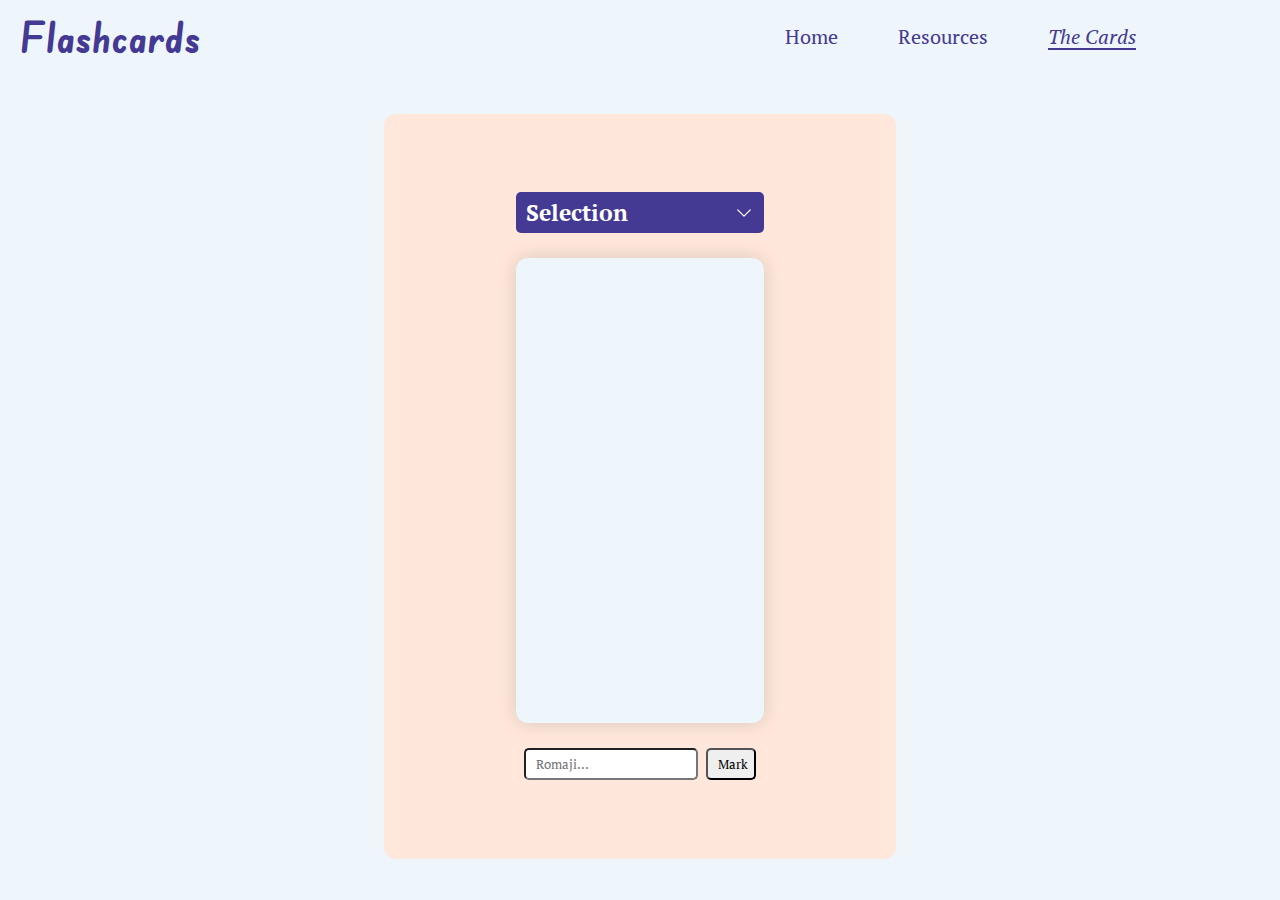
==== html/flashcard.html @ d795bd34 "Add files via upload" ====
<!DOCTYPE html>
<html lang="en">
  <head>
    <meta charset="UTF-8" />
    <meta name="viewport" content="width=device-width, initial-scale=1.0" />
    <title>The Cards</title>
    <link rel="stylesheet" href=".././style/navbar.css" />
    <link rel="stylesheet" href=".././style/root.css" />
    <link rel="stylesheet" href=".././style/flashcard.css" />
    <link rel="preconnect" href="https://fonts.googleapis.com" />
    <link rel="preconnect" href="https://fonts.gstatic.com" crossorigin />
    <link
      href="https://fonts.googleapis.com/css2?family=Edu+SA+Beginner:wght@700&family=PT+Serif&family=Playfair+Display&display=swap"
      rel="stylesheet"
    />
    <script src="../script/flashcard.js" defer></script>
    <!-- https://fonts.google.com/specimen/Edu+SA+Beginner -->
    <!-- https://fonts.google.com/specimen/Playfair+Display -->
    <!-- https://fonts.google.com/specimen/PT+Serif?query=type -->
  </head>
  <body>
    <nav>
      <div class="nav-left">
        <h1>Flashcards</h1>
      </div>
      <div class="nav-right">
        <a href="../index.html" class="nav-home underline">Home</a>
        <a href="../html/resources.html" class="nav-resource underline"
          >Resources</a
        >
        <a href="../html/flashcard.html" class="nav-chamber nav-selected"
          ><i>The Cards</i></a
        >
      </div>
    </nav>
    <div class="container">
      <div class="flashcard-wrapper">
        <div class="selection">
          <h3>Selection</h3>
          <button id="selection-dropdown-button">
            <svg
              xmlns="http://www.w3.org/2000/svg"
              fill="none"
              viewBox="0 0 24 24"
              stroke-width="1.5"
              stroke="currentColor"
              class="w-6 h-6"
            >
              <path
                stroke-linecap="round"
                stroke-linejoin="round"
                d="M19.5 8.25l-7.5 7.5-7.5-7.5"
              />
            </svg>
          </button>
          <button id="selection-up-button" style="display: none">
            <svg
              xmlns="http://www.w3.org/2000/svg"
              fill="none"
              viewBox="0 0 24 24"
              stroke-width="1.5"
              stroke="currentColor"
              class="w-6 h-6"
            >
              <path
                stroke-linecap="round"
                stroke-linejoin="round"
                d="M4.5 15.75l7.5-7.5 7.5 7.5"
              />
            </svg>
          </button>
          <div class="checkbox-wrapper">
            <div>
              <input type="checkbox" name="hiragana" id="hiragana" />
              <label for="hiragana">Hiragana</label>
            </div>
            <div>
              <input type="checkbox" name="katakana" id="katakana" />
              <label for="katakana">Katakana</label>
            </div>
            <div>
              <input
                type="checkbox"
                name="hiragana combination"
                id="hiragana-combination"
              />
              <label for="hiragana combination">Hiragana Combination</label>
            </div>
            <div>
              <input
                type="checkbox"
                name="katakana combination"
                id="katakana-combination"
              />
              <label for="katakana combination">Katakana Combination</label>
            </div>
          </div>
        </div>
        <div class="flashcard">
          <div id="display"></div>
        </div>
        <div class="input-divs">
          <input
            type="text"
            name="romaji"
            id="romaji"
            placeholder="Romaji..."
          />
          <button id="mark-romaji">Mark</button>
        </div>
      </div>
    </div>
  </body>
</html>
---- style/navbar.css ----
* {
  margin: 0;
  padding: 0;
  box-sizing: border-box;
  font-family: "PT Serif", serif;
}

body {
  width: 100vw;
  display: flex;
  flex-direction: column;
  justify-content: center;
  overflow-x: hidden;
}

nav {
  padding: 10px 20px;
  /* border: 3px solid red; */
  display: flex;
  justify-content: space-between;
  align-items: center;
  /* background-color: var(--secondary-blue); */
  /* box-shadow: 0px -2px 3px 0px inset var(--primary-blue); */
  font-family: "Playfair Display", serif;
}

.nav-left {
  /* color: var(--primary-blue); */
  cursor: pointer;
}

.nav-left h1 {
  font-family: "Edu SA Beginner", cursive;
  font-size: 42px;
}

.nav-right {
  font-size: 20px;
  display: flex;
  justify-content: center;
  align-items: center;
  text-align: center;
  margin-right: 10%;
  /* color: var(--primary-blue); */
  cursor: pointer;
}

.nav-right > * + * {
  margin-left: 60px;
}

.nav-right a {
  text-decoration: none;
  color: var(--primary-blue);
}

.nav-selected {
  border-bottom-width: 0;
  background-image: linear-gradient(transparent, transparent),
    linear-gradient(var(--primary-blue), var(--primary-blue));
  background-size: 100% 2px;
  background-position: 0 100%;
  background-repeat: no-repeat;
  transition: background-size 0.2s ease;
}
---- style/root.css ----
:root {
  --primary-blue: hsl(247, 44%, 40%);
  --secondary-blue: hsl(208, 62%, 96%);
  --primary-purple: hsl(247, 44%, 60%);
  --primary-white: hsl(300, 100%, 100%);
  --primary-beige: hsl(19, 100%, 93%);
}

html {
  background-color: var(--secondary-blue);
  color: var(--primary-blue);
}

.underline {
  border-bottom-width: 0;
  background-image: linear-gradient(transparent, transparent),
    linear-gradient(var(--primary-blue), var(--primary-blue));
  background-size: 0 2px;
  background-position: 0 100%;
  background-repeat: no-repeat;
  transition: background-size 0.2s ease;
}

.underline:hover {
  background-size: 100% 2px;
  background-position: 0 100%;
}

.underline-white {
  border-bottom-width: 0;
  background-image: linear-gradient(transparent, transparent),
    linear-gradient(var(--primary-white), var(--primary-white));
  background-size: 0 2px;
  background-position: 0 100%;
  background-repeat: no-repeat;
  transition: background-size 0.2s ease;
}

.underline-white:hover {
  background-size: 100% 2px;
  background-position: 0 100%;
}
---- style/flashcard.css ----
html {
  width: 100%;
  height: 100%;
}

body {
  width: 100%;
  height: 100%;
}

.container {
  width: 100%;
  height: 100%;
  display: flex;
  justify-content: center;
  align-items: center;
}

.flashcard-wrapper {
  display: flex;
  flex-direction: column;
  justify-content: center;
  align-items: center;
  background-color: var(--primary-beige);
  padding: 40px 30px;
  border-radius: 12px;
  width: 40%;
  height: 90%;
  gap: 25px;
}

.selection {
  width: 55%;
  display: flex;
  justify-content: space-between;
  align-items: center;
  font-size: 20px;
  border-radius: 5px;
  background-color: var(--primary-blue);
  color: var(--primary-white);
  padding: 5px 10px;
  position: relative;
}

.checkbox-wrapper {
  width: 100%;
  padding: 5px 10px;
  position: absolute;
  left: 0;
  top: 100%;
  display: none;
  background-color: var(--primary-blue);
  border-bottom-left-radius: 5px;
  border-bottom-right-radius: 5px;
  animation: fade-in 250ms ease-in forwards;
}

.checkbox-wrapper-disappear {
  animation: fade-out 250ms ease-in forwards;
}

#selection-dropdown-button,
#selection-up-button {
  width: 20px;
  height: 20px;
  background-color: transparent;
  border: none;
  outline: none;
  cursor: pointer;
}

#selection-dropdown-button svg,
#selection-up-button svg {
  color: var(--primary-white);
}

.flashcard {
  display: flex;
  justify-content: center;
  align-items: center;
  width: 55%;
  height: 70%;
  box-shadow: 0 0 20px rgba(0, 0, 0, 0.15);
  border-radius: 12px;
  background-color: var(--secondary-blue);
  font-size: 100px;
}

.flashcard-small-font {
  font-size: 18px;
}

.input-divs {
  width: 55%;
  display: flex;
  justify-content: space-evenly;
  align-items: center;
}

.input-divs input {
  width: 70%;
  padding: 5px 10px;
  border-radius: 5px;
}

.input-divs button {
  width: 20%;
  padding: 5px 10px;
  border-radius: 5px;
  cursor: pointer;
  text-align: center;
}

@keyframes fade-in {
  from {
    opacity: 0;
  }

  to {
    opacity: 1;
  }
}

@keyframes fade-out {
  from {
    opacity: 1;
  }

  to {
    opacity: 0;
  }
}
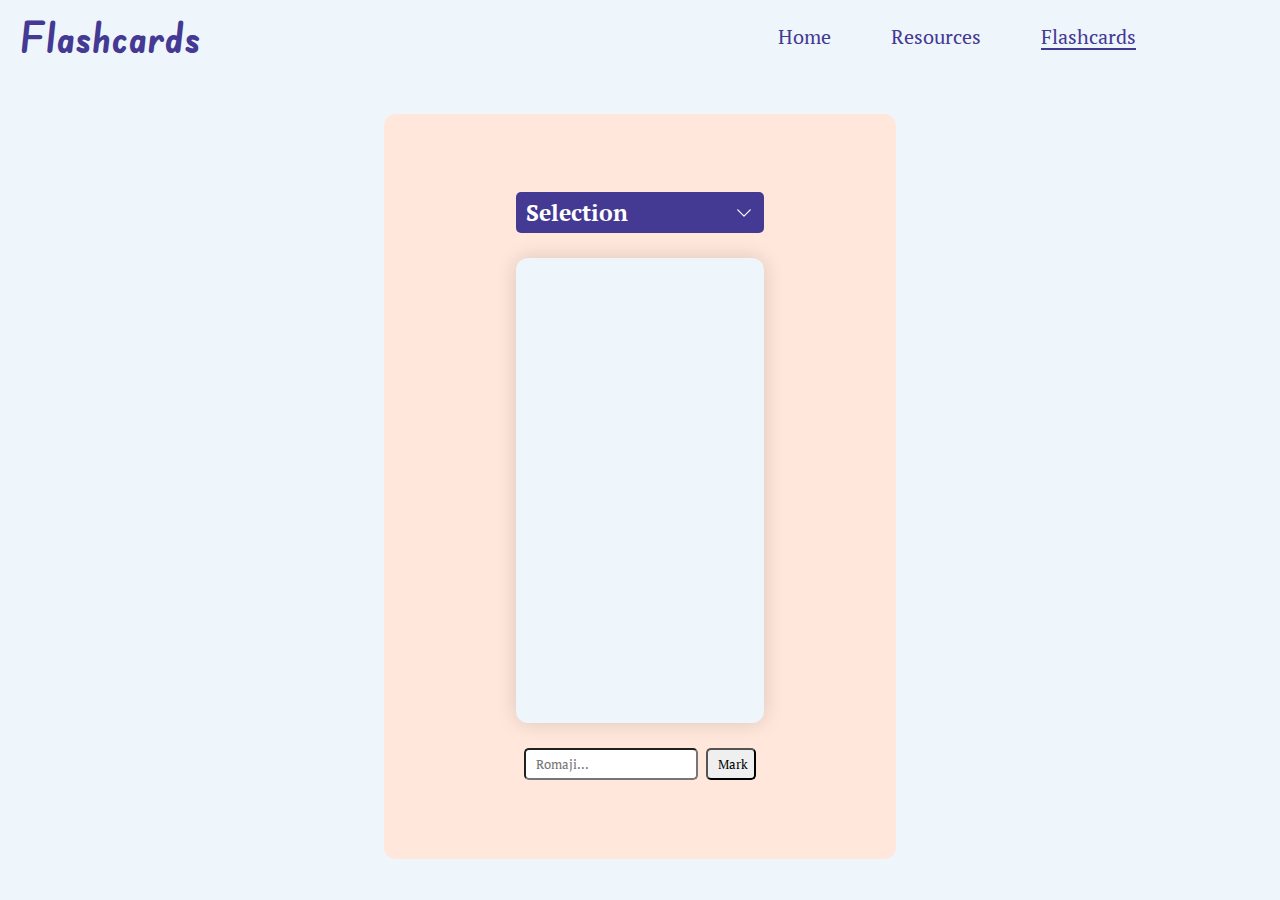
==== commit 31427c74: "Add files via upload" ====
--- a/html/flashcard.html
+++ b/html/flashcard.html
@@ -13,10 +13,11 @@
       href="https://fonts.googleapis.com/css2?family=Edu+SA+Beginner:wght@700&family=PT+Serif&family=Playfair+Display&display=swap"
       rel="stylesheet"
     />
-    <script src="../script/flashcard.js" defer></script>
     <!-- https://fonts.google.com/specimen/Edu+SA+Beginner -->
     <!-- https://fonts.google.com/specimen/Playfair+Display -->
     <!-- https://fonts.google.com/specimen/PT+Serif?query=type -->
+    <script src="../script/flashcard.js" defer></script>
+    <script src="../script/mobile.js" defer></script>
   </head>
   <body>
     <nav>
@@ -29,8 +30,53 @@
           >Resources</a
         >
         <a href="../html/flashcard.html" class="nav-chamber nav-selected"
-          ><i>The Cards</i></a
+          >Flashcards</a
         >
+      </div>
+      <div class="nav-right-mobile">
+        <button id="hamburger-mobile">
+          <svg
+            xmlns="http://www.w3.org/2000/svg"
+            fill="none"
+            viewBox="0 0 24 24"
+            stroke-width="1.5"
+            stroke="currentColor"
+            class="w-6 h-6"
+          >
+            <path
+              stroke-linecap="round"
+              stroke-linejoin="round"
+              d="M3.75 6.75h16.5M3.75 12h16.5m-16.5 5.25h16.5"
+            />
+          </svg>
+        </button>
+        <button id="cross-mobile">
+          <svg
+            xmlns="http://www.w3.org/2000/svg"
+            fill="none"
+            viewBox="0 0 24 24"
+            stroke-width="1.5"
+            stroke="currentColor"
+            class="w-6 h-6"
+          >
+            <path
+              stroke-linecap="round"
+              stroke-linejoin="round"
+              d="M6 18L18 6M6 6l12 12"
+            />
+          </svg>
+        </button>
+        <div class="mobile-links">
+          <a href="../index.html" class="nav-home underline-white">Home</a>
+          <a href="../html/resources.html" class="nav-resource underline-white"
+            >Resources</a
+          >
+          <a
+            href="../html/flashcard.html"
+            class="nav-chamber nav-selected-white"
+            >Flashcards</a
+          >
+        </div>
       </div>
     </nav>
     <div class="container">
@@ -96,7 +142,13 @@
             </div>
           </div>
         </div>
-        <div class="flashcard">
+        <div id="flashcard-correct" style="display: none">
+          <img src="../assets/green_tick.png" alt="green_tick" />
+        </div>
+        <div id="flashcard-wrong" style="display: none">
+          <img src="../assets/red_cross.png" alt="red_cross" />
+        </div>
+        <div id="flashcard">
           <div id="display"></div>
         </div>
         <div class="input-divs">
--- a/style/navbar.css
+++ b/style/navbar.css
@@ -54,6 +54,10 @@
   color: var(--primary-blue);
 }
 
+.nav-right-mobile {
+  display: none;
+}
+
 .nav-selected {
   border-bottom-width: 0;
   background-image: linear-gradient(transparent, transparent),
@@ -63,3 +67,83 @@
   background-repeat: no-repeat;
   transition: background-size 0.2s ease;
 }
+
+.nav-selected-white {
+  border-bottom-width: 0;
+  background-image: linear-gradient(transparent, transparent),
+    linear-gradient(var(--primary-white), var(--primary-white));
+  background-size: 100% 2px;
+  background-position: 0 100%;
+  background-repeat: no-repeat;
+  transition: background-size 0.2s ease;
+}
+
+@media (max-width: 600px) {
+  .nav-right {
+    display: none;
+  }
+
+  .nav-right-mobile {
+    display: flex;
+    justify-content: center;
+    align-items: center;
+    position: relative;
+  }
+
+  #hamburger-mobile {
+    border: none;
+    background-color: transparent;
+    cursor: pointer;
+    display: flex;
+    justify-content: center;
+    align-items: center;
+  }
+
+  #cross-mobile {
+    border: none;
+    background-color: transparent;
+    cursor: pointer;
+    display: none;
+    justify-content: center;
+    align-items: center;
+  }
+
+  #hamburger-mobile svg {
+    color: var(--primary-white);
+    background-color: var(--primary-blue);
+    border-radius: 5px;
+    padding: 0 2px;
+    width: 40px;
+    height: 40px;
+  }
+
+  #cross-mobile svg {
+    color: var(--primary-white);
+    background-color: var(--primary-blue);
+    border-top-left-radius: 5px;
+    border-top-right-radius: 5px;
+    padding: 0 2px;
+    width: 40px;
+    height: 40px;
+  }
+
+  .mobile-links {
+    position: absolute;
+    width: 130px;
+    display: none;
+    flex-direction: column;
+    gap: 10px;
+    padding: 10px 14px;
+    background-color: var(--primary-blue);
+    border-radius: 5px 0 5px 5px;
+    top: 99%;
+    right: 0;
+    font-size: 16px;
+  }
+
+  .mobile-links a {
+    text-decoration: none;
+    color: var(--primary-white);
+    width: fit-content;
+  }
+}
--- a/style/flashcard.css
+++ b/style/flashcard.css
@@ -74,7 +74,7 @@
   color: var(--primary-white);
 }
 
-.flashcard {
+#flashcard {
   display: flex;
   justify-content: center;
   align-items: center;
@@ -84,6 +84,38 @@
   border-radius: 12px;
   background-color: var(--secondary-blue);
   font-size: 100px;
+}
+
+#flashcard-correct {
+  background-color: hsl(120, 85%, 65%);
+  width: 55%;
+  height: 70%;
+  border-radius: 12px;
+  display: flex;
+  justify-content: center;
+  align-items: center;
+  animation: fade-in 250ms ease-in-out forwards;
+}
+
+#flashcard-correct img {
+  width: 100px;
+  height: 100px;
+}
+
+#flashcard-wrong {
+  background-color: hsl(0, 100%, 75%);
+  width: 55%;
+  height: 70%;
+  border-radius: 12px;
+  display: flex;
+  justify-content: center;
+  align-items: center;
+  animation: fade-in 250ms ease-in-out forwards;
+}
+
+#flashcard-wrong img {
+  width: 100px;
+  height: 100px;
 }
 
 .flashcard-small-font {
